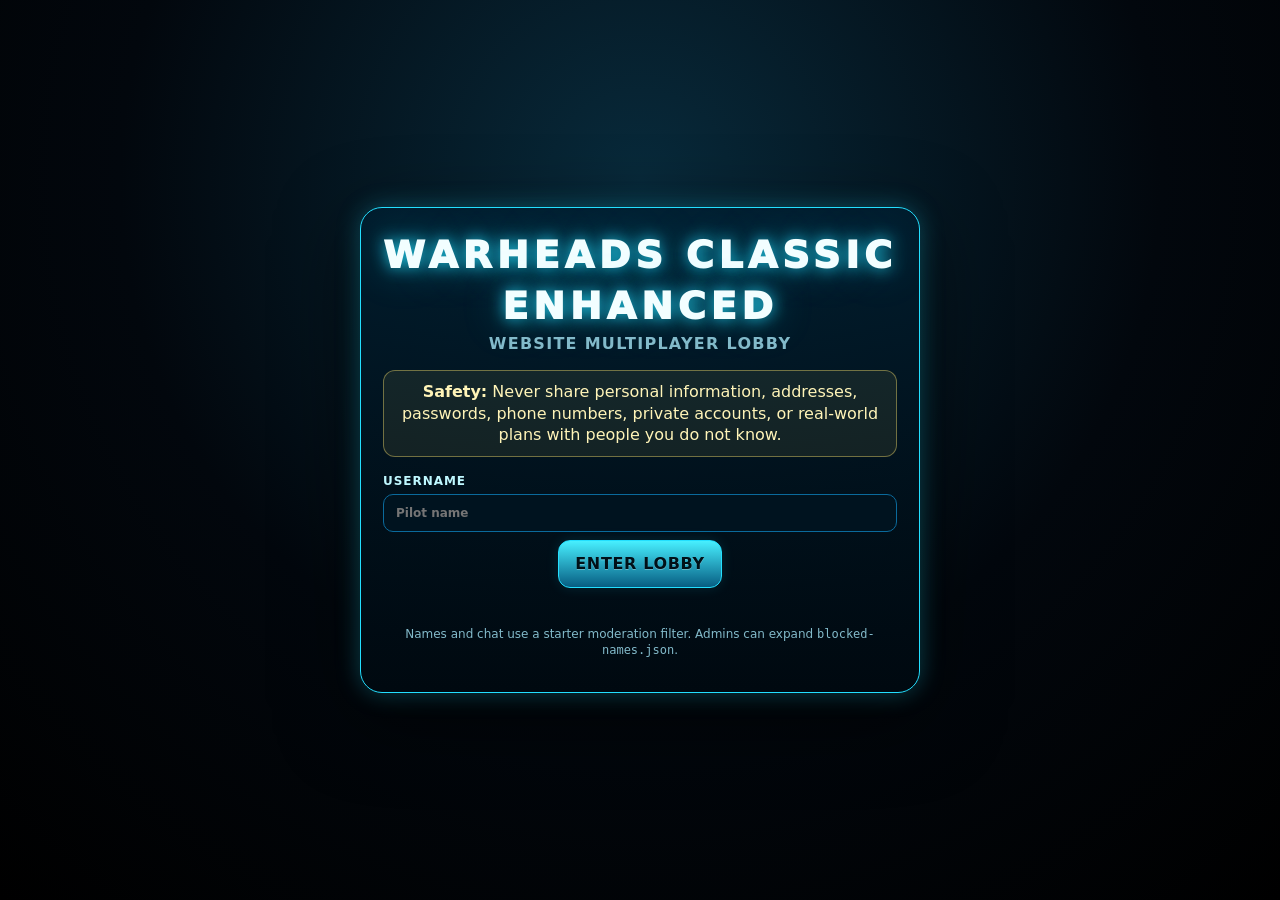
==== warheads/multiplayer/index.html @ 63b316dc "WarHeads Classic Enhanced v0.7.33 Multiplayer" ====
<!doctype html>
<html lang="en">
<head>
  <meta charset="utf-8">
  <meta name="viewport" content="width=device-width,initial-scale=1,viewport-fit=cover">
  <title>WarHeads Classic Enhanced Multiplayer</title>
  <link rel="stylesheet" href="multiplayer.css">
</head>
<body>
  <main id="shell" class="shell">
    <section id="nameScreen" class="panel namePanel">
      <div class="logo">WARHEADS CLASSIC ENHANCED</div>
      <div class="sub">Website Multiplayer Lobby</div>
      <p class="safety"><b>Safety:</b> Never share personal information, addresses, passwords, phone numbers, private accounts, or real-world plans with people you do not know.</p>
      <label class="field">Username
        <input id="nameInput" maxlength="20" autocomplete="nickname" placeholder="Pilot name">
      </label>
      <button id="enterLobby" class="primary">ENTER LOBBY</button>
      <div id="nameError" class="error"></div>
      <p class="small">Names and chat use a starter moderation filter. Admins can expand <code>blocked-names.json</code>.</p>
    </section>

    <section id="lobbyScreen" class="panel hidden">
      <div class="topbar">
        <div><div class="logo sm">WARHEADS LOBBY</div><div id="connStatus" class="sub">Connecting...</div></div>
        <div class="actions"><button id="resetSession">RESET SESSION</button><button id="refreshLobby">REFRESH</button></div>
      </div>
      <div class="grid two">
        <section class="card">
          <h2>Create Game</h2>
          <label class="field">Game Name <input id="roomName" maxlength="20" placeholder="Saturday Chaos"></label>
          <div class="grid two tight">
            <label class="field">Players <select id="roomPlayers"><option>1</option><option selected>2</option><option>3</option><option>4</option><option>5</option><option>6</option><option>7</option><option>8</option><option>9</option><option>10</option><option>11</option><option>12</option><option>13</option><option>14</option><option>15</option><option>16</option></select></label>
            <label class="field">Bots <select id="roomBots"><option selected>0</option><option>1</option><option>2</option><option>3</option><option>4</option><option>5</option><option>6</option><option>7</option><option>8</option></select></label>
            <label class="field">Turns <select id="roomTurn"><option>60</option><option>90</option><option selected>120</option></select></label>
            <label class="field">Missed Shots <select id="roomPhysics"><option value="bounce" selected>Wall Bounce</option><option value="teleport">Teleport Wrap</option></select></label>
          </div>
          <button id="createRoom" class="primary">CREATE HOSTED GAME</button>
        </section>
        <section class="card">
          <h2>Open Games</h2>
          <div id="rooms" class="list empty">No rooms yet.</div>
        </section>
      </div>
      <section class="card chatCard">
        <h2>Lobby Chat</h2>
        <div id="lobbyChat" class="chat"></div>
        <div class="chatInput"><input id="lobbyChatInput" maxlength="220" placeholder="Be cool. Do not share private information."><button id="sendLobbyChat">SEND</button></div>
      </section>
    </section>

    <section id="roomScreen" class="panel hidden">
      <div class="topbar">
        <div><div id="roomTitle" class="logo sm">ROOM</div><div id="roomInfo" class="sub"></div></div>
        <div class="actions"><button id="leaveRoom">LEAVE</button><button id="closeRoom">CLOSE ROOM</button><button id="startRoom" class="primary">START</button></div>
      </div>
      <p class="safety"><b>Safety:</b> Chat with caution. Never give anyone private information or contact details.</p>
      <div class="grid two">
        <section class="card"><h2>Players</h2><div id="players" class="list"></div><button id="readyBtn">READY</button></section>
        <section class="card"><h2>Host Options</h2><div id="hostOptions" class="grid two tight"></div></section>
      </div>
      <section class="card chatCard"><h2>Room Chat</h2><div id="roomChat" class="chat"></div><div class="chatInput"><input id="roomChatInput" maxlength="220" placeholder="Room message"><button id="sendRoomChat">SEND</button></div></section>
    </section>

    <section id="gameScreen" class="game hidden">
      <div id="mpOverlay" class="mpOverlay">
        <div id="turnBadge" class="turnBadge">Waiting...</div>
        <div class="gameActions"><button id="mpLeave">LEAVE GAME</button></div>
      </div>
      <iframe id="gameFrame" title="WarHeads Classic Enhanced Multiplayer"></iframe>
    </section>
  </main>
  <script src="multiplayer-client.js"></script>
</body>
</html>
---- warheads/multiplayer/multiplayer.css ----
:root{--bg:#01070c;--panel:rgba(3,22,34,.94);--panel2:rgba(0,42,62,.75);--line:#23dfff;--line2:#0a6a9c;--text:#eafcff;--muted:#82baca;--bad:#ff805d;--ok:#8fffff;--gold:#ffe56e;--shadow:0 0 24px rgba(35,223,255,.28),0 22px 80px rgba(0,0,0,.65)}
*{box-sizing:border-box} body{margin:0;min-height:100dvh;font:16px/1.35 system-ui,Segoe UI,Arial,sans-serif;background:radial-gradient(circle at 50% 20%,#082a3b,#02070d 54%,#000);color:var(--text);overflow:hidden} button,input,select{font:inherit} button{border:1px solid var(--line);background:linear-gradient(180deg,rgba(25,194,255,.18),rgba(0,49,74,.68));color:var(--text);padding:12px 16px;border-radius:12px;font-weight:900;letter-spacing:.04em;cursor:pointer;box-shadow:0 0 13px rgba(35,223,255,.12)} button:hover{transform:translateY(-1px);box-shadow:0 0 24px rgba(35,223,255,.42)} button.primary{background:linear-gradient(180deg,#47efff,#075d82);color:#001018;text-shadow:0 1px rgba(255,255,255,.3)} button:disabled{opacity:.4;cursor:not-allowed;filter:grayscale(.5)} input,select{width:100%;border:1px solid var(--line2);border-radius:10px;background:#00131f;color:var(--text);padding:10px 12px;outline:none} select option{background:#00131f;color:var(--text)} h2{margin:0 0 12px;color:var(--ok);letter-spacing:.08em;text-transform:uppercase;font-size:17px}.hidden{display:none!important}.shell{min-height:100dvh;display:grid;place-items:center;padding:18px}.panel{width:min(1180px,calc(100vw - 26px));max-height:calc(100dvh - 26px);overflow:auto;background:linear-gradient(180deg,rgba(0,30,48,.78),rgba(0,9,16,.95));border:1px solid var(--line);border-radius:22px;box-shadow:var(--shadow);padding:22px}.namePanel{max-width:560px;text-align:center}.logo{font-size:38px;font-weight:1000;letter-spacing:.13em;color:#f2feff;text-shadow:0 0 16px rgba(35,223,255,.88),0 0 42px rgba(35,223,255,.34)}.logo.sm{font-size:24px;text-align:left}.sub{color:var(--muted);font-weight:800;text-transform:uppercase;letter-spacing:.08em}.small{font-size:12px;color:var(--muted)}.safety{border:1px solid rgba(255,229,110,.4);background:rgba(255,229,110,.08);border-radius:12px;padding:10px;color:#fff4b8}.field{display:block;text-align:left;font-weight:900;color:#bff8ff;text-transform:uppercase;font-size:12px;letter-spacing:.08em;margin:8px 0}.field input,.field select{margin-top:5px}.error{min-height:1.6em;color:var(--bad);font-weight:900}.topbar{display:flex;align-items:center;justify-content:space-between;gap:16px;margin-bottom:16px}.actions{display:flex;gap:8px;flex-wrap:wrap}.grid{display:grid;gap:14px}.grid.two{grid-template-columns:1fr 1fr}.grid.tight{gap:10px}.card{background:rgba(0,12,20,.72);border:1px solid rgba(35,223,255,.38);border-radius:18px;padding:16px;box-shadow:inset 0 0 22px rgba(35,223,255,.05)}.list{display:grid;gap:8px;max-height:260px;overflow:auto}.list.empty{color:var(--muted)}.row{display:flex;align-items:center;justify-content:space-between;gap:10px;border:1px solid rgba(35,223,255,.22);border-radius:12px;background:rgba(0,28,44,.45);padding:9px 10px}.tag{font-size:12px;color:var(--gold);font-weight:900}.chatCard{margin-top:14px}.chat{height:180px;overflow:auto;background:#000b12;border:1px solid rgba(35,223,255,.25);border-radius:12px;padding:10px;color:#d9fbff}.msg{margin:3px 0}.msg b{color:var(--ok)}.msg.system{color:var(--gold);font-weight:900}.chatInput{display:grid;grid-template-columns:1fr auto;gap:8px;margin-top:8px}.game{position:fixed;inset:0;background:#000}.game iframe{position:absolute;inset:0;width:100%;height:100%;border:0}.mpOverlay{position:fixed;left:14px;right:14px;top:12px;z-index:50;display:flex;justify-content:space-between;align-items:center;gap:12px;pointer-events:none}.mpOverlay button{pointer-events:auto}.turnBadge{pointer-events:none;border:1px solid var(--line);border-radius:12px;background:rgba(0,10,18,.78);padding:9px 13px;box-shadow:0 0 18px rgba(35,223,255,.22);font-weight:1000}.gameActions{display:flex;gap:8px}@media(max-width:820px){body{overflow:auto}.shell{place-items:start;padding:8px}.panel{width:100%;max-height:none;border-radius:14px;padding:12px}.grid.two{grid-template-columns:1fr}.logo{font-size:25px}.topbar{align-items:stretch;flex-direction:column}.mpOverlay{flex-direction:column;align-items:stretch}.gameActions{display:grid;grid-template-columns:1fr 1fr}.chatInput{grid-template-columns:1fr}.game{position:fixed}}


/* v0.7.33 multiplayer overlay layout hotfix: keep LEAVE GAME away from in-game Menu/Editor buttons */
.game .mpOverlay{position:fixed!important;left:14px!important;right:14px!important;top:12px!important;bottom:auto!important;z-index:2147483000!important;display:flex!important;justify-content:flex-start!important;align-items:flex-start!important;pointer-events:none!important;}
.game .turnBadge{pointer-events:none!important;max-width:min(760px,calc(100vw - 40px));}
.game .gameActions{position:fixed!important;right:18px!important;bottom:18px!important;top:auto!important;z-index:2147483001!important;display:flex!important;gap:8px!important;pointer-events:auto!important;}
.game #mpLeave{min-width:140px;box-shadow:0 0 22px rgba(255,128,93,.28),0 10px 38px rgba(0,0,0,.55)!important;}
@media(max-width:820px){.game .gameActions{right:10px!important;bottom:10px!important;left:10px!important;display:grid!important;grid-template-columns:1fr!important}.game #mpLeave{width:100%!important}.game .turnBadge{font-size:12px!important;}}
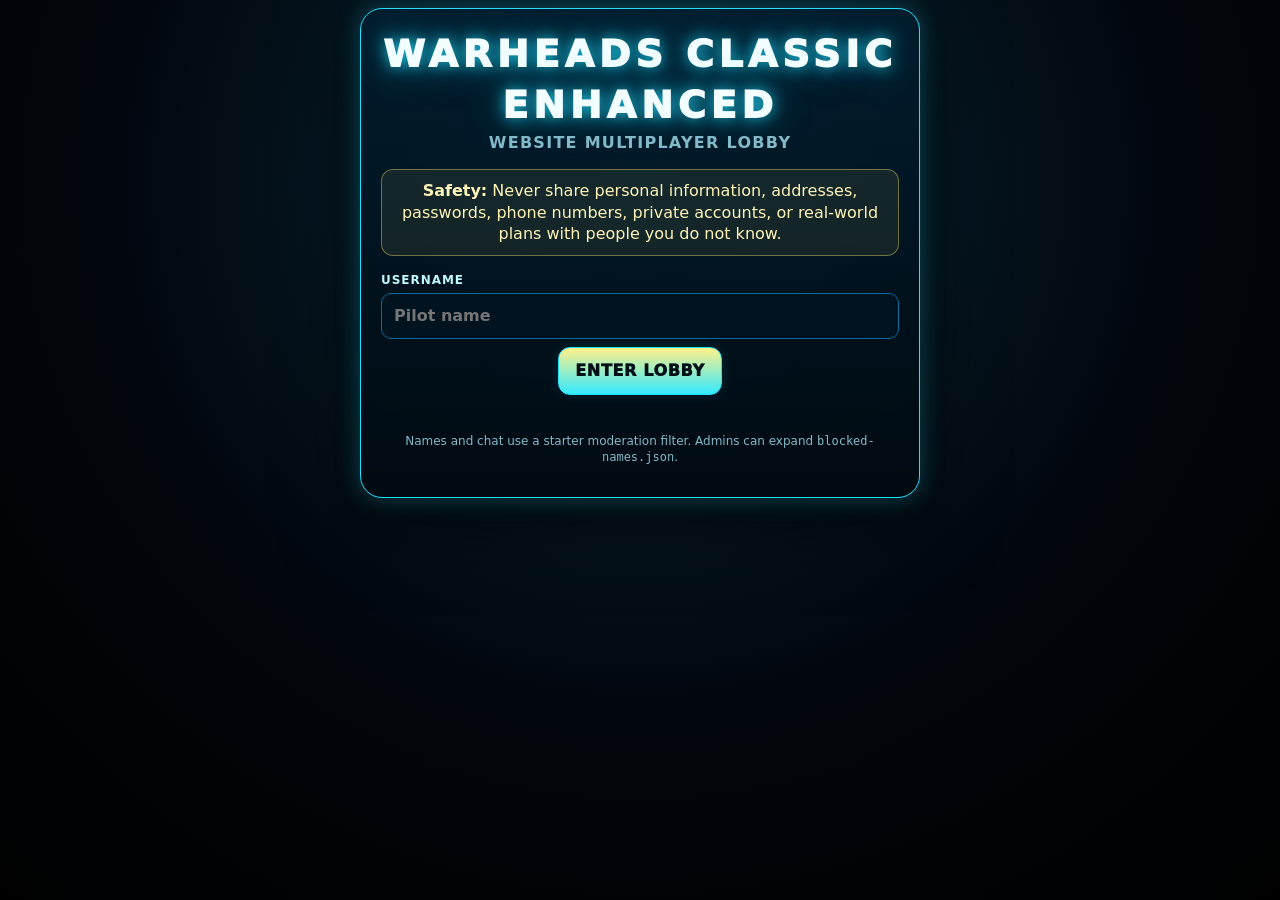
==== commit 03efdc7a: "WarHeads Classic Enhanced v0.7.67 HUGE update Check Changelog.md" ====
--- a/warheads/multiplayer/index.html
+++ b/warheads/multiplayer/index.html
@@ -2,9 +2,9 @@
 <html lang="en">
 <head>
   <meta charset="utf-8">
-  <meta name="viewport" content="width=device-width,initial-scale=1,viewport-fit=cover">
+  <meta name="viewport" content="width=device-width,initial-scale=1,maximum-scale=5,viewport-fit=cover,user-scalable=yes">
   <title>WarHeads Classic Enhanced Multiplayer</title>
-  <link rel="stylesheet" href="multiplayer.css">
+  <link rel="stylesheet" href="multiplayer.css?v=0.7.67">
 </head>
 <body>
   <main id="shell" class="shell">
@@ -35,7 +35,12 @@
             <label class="field">Turns <select id="roomTurn"><option>60</option><option>90</option><option selected>120</option></select></label>
             <label class="field">Missed Shots <select id="roomPhysics"><option value="bounce" selected>Wall Bounce</option><option value="teleport">Teleport Wrap</option></select></label>
           </div>
-          <button id="createRoom" class="primary">CREATE HOSTED GAME</button>
+          <div class="playerServerPrefs" id="playerServerPrefs">
+            <div class="prefLead"><b>Your Multiplayer Setup</b><span>These are your personal defaults when creating or joining a server.</span></div>
+            <label class="field">Your Weapon Pack <select id="mpPlayerPackSelect"></select></label>
+            <label class="field">Room Chat Slideout <select id="mpRoomChatSlideout"><option value="on" selected>On - slideout beside Host Options</option><option value="off">Off - normal bottom chat</option></select></label>
+          </div>
+          <div class="createActions"><button id="editServerDefaults" type="button">SERVER DEFAULTS</button><button id="createRoom" class="primary">CREATE HOSTED GAME</button></div>
         </section>
         <section class="card">
           <h2>Open Games</h2>
@@ -70,6 +75,6 @@
       <iframe id="gameFrame" title="WarHeads Classic Enhanced Multiplayer"></iframe>
     </section>
   </main>
-  <script src="multiplayer-client.js"></script>
+  <script src="multiplayer-client.js?v=0.7.67"></script>
 </body>
 </html>
--- a/warheads/multiplayer/multiplayer.css
+++ b/warheads/multiplayer/multiplayer.css
@@ -2,9 +2,403 @@
 *{box-sizing:border-box} body{margin:0;min-height:100dvh;font:16px/1.35 system-ui,Segoe UI,Arial,sans-serif;background:radial-gradient(circle at 50% 20%,#082a3b,#02070d 54%,#000);color:var(--text);overflow:hidden} button,input,select{font:inherit} button{border:1px solid var(--line);background:linear-gradient(180deg,rgba(25,194,255,.18),rgba(0,49,74,.68));color:var(--text);padding:12px 16px;border-radius:12px;font-weight:900;letter-spacing:.04em;cursor:pointer;box-shadow:0 0 13px rgba(35,223,255,.12)} button:hover{transform:translateY(-1px);box-shadow:0 0 24px rgba(35,223,255,.42)} button.primary{background:linear-gradient(180deg,#47efff,#075d82);color:#001018;text-shadow:0 1px rgba(255,255,255,.3)} button:disabled{opacity:.4;cursor:not-allowed;filter:grayscale(.5)} input,select{width:100%;border:1px solid var(--line2);border-radius:10px;background:#00131f;color:var(--text);padding:10px 12px;outline:none} select option{background:#00131f;color:var(--text)} h2{margin:0 0 12px;color:var(--ok);letter-spacing:.08em;text-transform:uppercase;font-size:17px}.hidden{display:none!important}.shell{min-height:100dvh;display:grid;place-items:center;padding:18px}.panel{width:min(1180px,calc(100vw - 26px));max-height:calc(100dvh - 26px);overflow:auto;background:linear-gradient(180deg,rgba(0,30,48,.78),rgba(0,9,16,.95));border:1px solid var(--line);border-radius:22px;box-shadow:var(--shadow);padding:22px}.namePanel{max-width:560px;text-align:center}.logo{font-size:38px;font-weight:1000;letter-spacing:.13em;color:#f2feff;text-shadow:0 0 16px rgba(35,223,255,.88),0 0 42px rgba(35,223,255,.34)}.logo.sm{font-size:24px;text-align:left}.sub{color:var(--muted);font-weight:800;text-transform:uppercase;letter-spacing:.08em}.small{font-size:12px;color:var(--muted)}.safety{border:1px solid rgba(255,229,110,.4);background:rgba(255,229,110,.08);border-radius:12px;padding:10px;color:#fff4b8}.field{display:block;text-align:left;font-weight:900;color:#bff8ff;text-transform:uppercase;font-size:12px;letter-spacing:.08em;margin:8px 0}.field input,.field select{margin-top:5px}.error{min-height:1.6em;color:var(--bad);font-weight:900}.topbar{display:flex;align-items:center;justify-content:space-between;gap:16px;margin-bottom:16px}.actions{display:flex;gap:8px;flex-wrap:wrap}.grid{display:grid;gap:14px}.grid.two{grid-template-columns:1fr 1fr}.grid.tight{gap:10px}.card{background:rgba(0,12,20,.72);border:1px solid rgba(35,223,255,.38);border-radius:18px;padding:16px;box-shadow:inset 0 0 22px rgba(35,223,255,.05)}.list{display:grid;gap:8px;max-height:260px;overflow:auto}.list.empty{color:var(--muted)}.row{display:flex;align-items:center;justify-content:space-between;gap:10px;border:1px solid rgba(35,223,255,.22);border-radius:12px;background:rgba(0,28,44,.45);padding:9px 10px}.tag{font-size:12px;color:var(--gold);font-weight:900}.chatCard{margin-top:14px}.chat{height:180px;overflow:auto;background:#000b12;border:1px solid rgba(35,223,255,.25);border-radius:12px;padding:10px;color:#d9fbff}.msg{margin:3px 0}.msg b{color:var(--ok)}.msg.system{color:var(--gold);font-weight:900}.chatInput{display:grid;grid-template-columns:1fr auto;gap:8px;margin-top:8px}.game{position:fixed;inset:0;background:#000}.game iframe{position:absolute;inset:0;width:100%;height:100%;border:0}.mpOverlay{position:fixed;left:14px;right:14px;top:12px;z-index:50;display:flex;justify-content:space-between;align-items:center;gap:12px;pointer-events:none}.mpOverlay button{pointer-events:auto}.turnBadge{pointer-events:none;border:1px solid var(--line);border-radius:12px;background:rgba(0,10,18,.78);padding:9px 13px;box-shadow:0 0 18px rgba(35,223,255,.22);font-weight:1000}.gameActions{display:flex;gap:8px}@media(max-width:820px){body{overflow:auto}.shell{place-items:start;padding:8px}.panel{width:100%;max-height:none;border-radius:14px;padding:12px}.grid.two{grid-template-columns:1fr}.logo{font-size:25px}.topbar{align-items:stretch;flex-direction:column}.mpOverlay{flex-direction:column;align-items:stretch}.gameActions{display:grid;grid-template-columns:1fr 1fr}.chatInput{grid-template-columns:1fr}.game{position:fixed}}
 
 
-/* v0.7.33 multiplayer overlay layout hotfix: keep LEAVE GAME away from in-game Menu/Editor buttons */
+/* v0.7.35 multiplayer overlay layout hotfix: keep LEAVE GAME away from in-game Menu/Editor buttons */
 .game .mpOverlay{position:fixed!important;left:14px!important;right:14px!important;top:12px!important;bottom:auto!important;z-index:2147483000!important;display:flex!important;justify-content:flex-start!important;align-items:flex-start!important;pointer-events:none!important;}
 .game .turnBadge{pointer-events:none!important;max-width:min(760px,calc(100vw - 40px));}
 .game .gameActions{position:fixed!important;right:18px!important;bottom:18px!important;top:auto!important;z-index:2147483001!important;display:flex!important;gap:8px!important;pointer-events:auto!important;}
 .game #mpLeave{min-width:140px;box-shadow:0 0 22px rgba(255,128,93,.28),0 10px 38px rgba(0,0,0,.55)!important;}
 @media(max-width:820px){.game .gameActions{right:10px!important;bottom:10px!important;left:10px!important;display:grid!important;grid-template-columns:1fr!important}.game #mpLeave{width:100%!important}.game .turnBadge{font-size:12px!important;}}
+
+/* v0.7.37 multiplayer stability + host controls */
+.roomRow{align-items:flex-start}.roomButtons{display:flex;gap:8px;flex-wrap:wrap;justify-content:flex-end}.roomDetails{display:none;margin-top:8px;padding:8px;border:1px solid rgba(35,223,255,.22);border-radius:10px;background:rgba(0,20,34,.55);color:var(--muted);font-size:12px;line-height:1.45}.detailsOpen .roomDetails{display:block}.field.check{display:flex;align-items:center;gap:8px;text-transform:none;font-size:13px}.field.check input{width:auto;margin:0}.hostTerrainControls{display:none;gap:8px;flex-wrap:wrap}.hostTerrainControls button{font-size:12px;padding:9px 10px}.gameActions{align-items:center;flex-wrap:wrap}.row button[data-kick],.row button[data-ban]{font-size:11px;padding:7px 9px}.row button[data-ban]{border-color:#ff805d;color:#ffb39d}@media(max-width:820px){.roomButtons{width:100%;display:grid;grid-template-columns:1fr 1fr 1fr}.game .gameActions{grid-template-columns:1fr!important}.hostTerrainControls{display:grid!important;grid-template-columns:1fr 1fr}.hostTerrainControls #mpRoomInfo{grid-column:1/-1}}
+
+
+/* v0.7.35 HOST TOOLS drawer: keep host terrain/admin controls out of the game HUD lanes. */
+.game #mpHostDrawer{position:fixed!important;left:14px!important;top:50%!important;transform:translateY(-50%)!important;z-index:2147483002!important;display:flex!important;align-items:stretch!important;gap:0!important;pointer-events:auto!important;filter:drop-shadow(0 16px 34px rgba(0,0,0,.55));}
+.game #mpHostDrawer.hidden{display:none!important;}
+.mpHostDrawerToggle{writing-mode:vertical-rl;text-orientation:mixed;border-radius:14px 0 0 14px!important;min-height:126px;padding:10px 8px!important;letter-spacing:.09em;background:linear-gradient(180deg,rgba(255,229,110,.16),rgba(0,38,58,.86))!important;border-color:rgba(255,229,110,.85)!important;color:#fff4b8!important;}
+.mpHostDrawerPanel{display:none;min-width:190px;max-width:min(260px,calc(100vw - 92px));padding:10px;border:1px solid rgba(255,229,110,.65);border-left:0;border-radius:0 16px 16px 0;background:rgba(0,12,20,.92);box-shadow:inset 0 0 24px rgba(255,229,110,.06);}
+.mpHostDrawer.open .mpHostDrawerPanel{display:grid;gap:8px;}
+.mpHostDrawerPanel button{font-size:12px;padding:9px 10px;width:100%;}
+#hostOptions .wide{grid-column:1/-1;}
+#cfgStatus{align-self:center;}
+@media(max-width:820px){.game #mpHostDrawer{left:8px!important;top:52%!important}.mpHostDrawerToggle{min-height:108px;font-size:12px}.mpHostDrawerPanel{max-width:calc(100vw - 76px)}}
+
+
+/* v0.7.40 lobby details persistence: details stays open through PHP polling refreshes. */
+.roomRow>div:first-child{flex:1 1 auto;min-width:220px;}
+.roomRow.detailsOpen{align-items:flex-start;}
+.roomRow.detailsOpen .roomDetails{display:block!important;}
+.roomButtons button[aria-expanded="true"]{border-color:var(--gold);color:#fff4b8;}
+
+/* v0.7.44 server config expansion */
+.serverConfigGrid{display:grid;grid-template-columns:repeat(2,minmax(150px,1fr));gap:10px 12px;align-items:end;}
+.serverConfigGrid .field{margin:0;}
+.serverConfigGrid input,.serverConfigGrid select{width:100%;min-height:40px;box-sizing:border-box;}
+.serverConfigGrid .check{align-self:center;min-height:40px;display:flex;align-items:center;gap:8px;}
+.roomButtons{display:flex;flex-wrap:wrap;gap:8px;justify-content:flex-end;}
+.roomButtons [data-edit-server]{border-color:#9be7ff;background:rgba(48,155,220,.22);}
+@media (max-width:680px){
+  .serverConfigGrid{grid-template-columns:1fr;}
+  .roomButtons{justify-content:flex-start;}
+  .roomButtons button,.serverConfigGrid input,.serverConfigGrid select,#applyCfg{min-height:46px;font-size:15px;}
+}
+
+
+/* v0.7.44 lobby readability / smaller-window fit */
+.shell{place-items:start center!important;padding:8px!important;overflow:hidden!important;}
+.panel{width:min(1320px,calc(100vw - 16px))!important;max-height:calc(100dvh - 16px)!important;padding:20px!important;scrollbar-width:thin;}
+button.primary,button[data-edit-server],#applyCfg{color:#001018!important;text-shadow:none!important;background:linear-gradient(180deg,#fff189,#35eaff)!important;font-weight:1000!important;}
+button{min-height:48px;font-weight:950} input,select{min-height:46px;font-size:16px;color:#eafcff!important;}
+.serverConfigGrid{grid-template-columns:repeat(3,minmax(160px,1fr));}
+@media(max-width:820px){.panel{width:100%!important;max-height:calc(100dvh - 10px)!important;padding:12px!important}.serverConfigGrid{grid-template-columns:1fr!important}.roomButtons{display:grid!important;grid-template-columns:1fr 1fr!important;width:100%;}.roomButtons button{min-height:48px}}
+
+
+/* v0.7.44 lobby server editor cleanup: no stretched apply button, advanced server settings hidden behind a real button. */
+#roomScreen.panel{width:min(1380px,calc(100vw - 16px))!important;}
+#roomScreen .grid.two{grid-template-columns:minmax(360px,1fr) minmax(430px,1.08fr)!important;gap:12px!important;align-items:stretch!important;}
+#hostOptions{display:block!important;width:100%!important;}
+.serverConfigPanel{display:grid!important;grid-template-columns:1fr!important;gap:12px!important;width:100%!important;}
+.serverConfigHeader{display:flex;justify-content:space-between;gap:10px;align-items:flex-start;border:1px solid rgba(35,223,255,.24);border-radius:12px;padding:10px 12px;background:rgba(0,25,42,.45);}
+.serverConfigHeader b{display:block;color:#eafdff;font-size:15px;letter-spacing:.09em;text-transform:uppercase;}
+.serverConfigHeader span{display:block;margin-top:3px;color:var(--muted);font-size:12px;line-height:1.35;letter-spacing:.03em;}
+.serverConfigGrid.serverConfigBasic{grid-template-columns:repeat(2,minmax(150px,1fr))!important;gap:10px 12px!important;}
+.serverConfigGrid.serverConfigAdvanced{grid-template-columns:repeat(2,minmax(150px,1fr))!important;gap:10px 12px!important;}
+.serverAdvanced{display:none!important;border:1px dashed rgba(35,223,255,.32);border-radius:14px;padding:12px;background:rgba(0,18,32,.62);}
+.serverAdvanced.open{display:grid!important;gap:12px!important;}
+.serverAdvancedNote{color:#b8f6ff;font-size:12px;line-height:1.45;border:1px solid rgba(255,221,86,.28);border-radius:10px;padding:8px 10px;background:rgba(255,221,86,.06);}
+.wideAction{width:100%!important;min-height:46px!important;color:#dffcff!important;background:linear-gradient(180deg,rgba(0,38,58,.88),rgba(0,13,24,.9))!important;border-color:rgba(35,223,255,.72)!important;text-shadow:0 0 10px rgba(35,223,255,.55)!important;}
+.applyServerBtn{width:min(360px,100%)!important;justify-self:center!important;min-height:50px!important;padding:0 22px!important;align-self:auto!important;}
+#cfgStatus{text-align:center;min-height:18px;}
+.roomDetails b{color:#eafdff;}
+.roomDetails{font-size:12px;line-height:1.5;}
+@media(max-width:920px){
+  #roomScreen .grid.two{grid-template-columns:1fr!important;}
+  #roomScreen.panel{width:calc(100vw - 8px)!important;padding:10px!important;}
+  .serverConfigGrid.serverConfigBasic,.serverConfigGrid.serverConfigAdvanced{grid-template-columns:1fr!important;}
+  .applyServerBtn{width:100%!important;}
+}
+
+
+/* v0.7.49 multiplayer HUD safe-zone: status and blue utility buttons live beside the lower HUD, not over title/top controls. */
+.game .mpOverlay{
+  top:auto!important;
+  left:0!important;
+  right:0!important;
+  bottom:calc(max(116px,env(safe-area-inset-bottom)) + 58px)!important;
+  z-index:2147483000!important;
+  display:block!important;
+  pointer-events:none!important;
+}
+.game .turnBadge{
+  position:fixed!important;
+  left:50%!important;
+  bottom:calc(max(116px,env(safe-area-inset-bottom)) + 58px)!important;
+  transform:translateX(-50%)!important;
+  max-width:min(560px,calc(100vw - 280px))!important;
+  min-height:44px!important;
+  display:flex!important;
+  align-items:center!important;
+  justify-content:center!important;
+  text-align:center!important;
+  white-space:nowrap!important;
+  overflow:hidden!important;
+  text-overflow:ellipsis!important;
+  border-radius:12px!important;
+  pointer-events:none!important;
+}
+.game .gameActions{
+  position:fixed!important;
+  right:max(12px,env(safe-area-inset-right))!important;
+  bottom:calc(max(116px,env(safe-area-inset-bottom)) + 58px)!important;
+  left:auto!important;
+  top:auto!important;
+  z-index:2147483002!important;
+  display:flex!important;
+  pointer-events:auto!important;
+}
+.game #mpLeave{
+  min-width:132px!important;
+  min-height:44px!important;
+  border-radius:12px!important;
+}
+@media(max-width:820px){
+  .game .mpOverlay{bottom:calc(max(128px,env(safe-area-inset-bottom)) + 58px)!important;}
+  .game .turnBadge{left:50%!important;right:auto!important;bottom:calc(max(128px,env(safe-area-inset-bottom)) + 58px)!important;max-width:calc(100vw - 220px)!important;font-size:11px!important;padding:8px 10px!important;}
+  .game .gameActions{right:8px!important;left:auto!important;bottom:calc(max(128px,env(safe-area-inset-bottom)) + 58px)!important;display:flex!important;}
+  .game #mpLeave{min-width:96px!important;width:auto!important;font-size:12px!important;padding:8px 10px!important;}
+}
+@media(max-width:560px){
+  .game .turnBadge{display:none!important;}
+}
+
+
+/* v0.7.49 wide room layout + real Advanced Edit window */
+#roomScreen.panel{
+  width:min(1540px,calc(100vw - 10px))!important;
+  max-height:calc(100dvh - 10px)!important;
+  padding:14px!important;
+  overflow:auto!important;
+}
+#roomScreen .topbar{
+  margin-bottom:8px!important;
+  padding:8px 10px!important;
+  border:1px solid rgba(35,223,255,.24)!important;
+  border-radius:16px!important;
+  background:rgba(0,16,27,.62)!important;
+}
+#roomScreen .logo.sm{font-size:20px!important;line-height:1.05!important;}
+#roomScreen .sub{font-size:12px!important;line-height:1.15!important;}
+#roomScreen .safety{margin:0 0 8px!important;padding:7px 10px!important;font-size:12px!important;}
+#roomScreen>.grid.two{
+  grid-template-columns:minmax(300px,.9fr) minmax(520px,1.45fr)!important;
+  gap:10px!important;
+  align-items:stretch!important;
+}
+#roomScreen .card{padding:12px!important;border-radius:16px!important;}
+#roomScreen .card h2{font-size:14px!important;margin-bottom:8px!important;}
+#players.list{max-height:42vh!important;min-height:230px!important;}
+#roomScreen .chatCard{margin-top:10px!important;}
+#roomScreen .chat{height:108px!important;}
+#hostOptions{display:block!important;width:100%!important;}
+.serverConfigPanel{display:grid!important;grid-template-columns:1fr!important;gap:8px!important;width:100%!important;}
+.serverConfigHeader{padding:8px 10px!important;border-radius:12px!important;}
+.serverConfigHeader b{font-size:13px!important;}
+.serverConfigHeader span{font-size:11px!important;}
+.serverConfigGrid.serverConfigBasic{
+  grid-template-columns:repeat(3,minmax(130px,1fr))!important;
+  gap:8px 10px!important;
+}
+.serverConfigGrid.serverConfigBasic .field{font-size:10px!important;letter-spacing:.07em!important;}
+.serverConfigGrid.serverConfigBasic input,.serverConfigGrid.serverConfigBasic select{min-height:38px!important;font-size:13px!important;padding:7px 9px!important;}
+.serverConfigGrid.serverConfigBasic .check{min-height:38px!important;font-size:12px!important;}
+.serverActionRow{display:flex!important;gap:10px!important;align-items:center!important;justify-content:center!important;flex-wrap:wrap!important;}
+.serverActionRow .wideAction{width:auto!important;min-width:210px!important;}
+.serverActionRow .applyServerBtn{width:auto!important;min-width:250px!important;}
+#cfgStatus{font-size:11px!important;text-align:center!important;min-height:14px!important;}
+.serverAdvanced{display:none!important;}
+.serverAdvancedModal{display:none!important;position:fixed!important;inset:0!important;z-index:2147483500!important;align-items:center!important;justify-content:center!important;padding:18px!important;}
+.serverAdvancedModal.open{display:flex!important;}
+.serverAdvancedBackdrop{position:absolute!important;inset:0!important;background:rgba(0,0,0,.72)!important;backdrop-filter:blur(4px)!important;}
+.serverAdvancedWindow{position:relative!important;width:min(980px,calc(100vw - 26px))!important;max-height:calc(100dvh - 26px)!important;overflow:auto!important;border:1px solid var(--line)!important;border-radius:22px!important;background:linear-gradient(180deg,rgba(0,37,58,.96),rgba(0,9,18,.98))!important;box-shadow:0 0 34px rgba(35,223,255,.46),0 30px 120px rgba(0,0,0,.88)!important;padding:16px!important;}
+.serverAdvancedTopbar{display:flex!important;justify-content:space-between!important;gap:14px!important;align-items:flex-start!important;border-bottom:1px solid rgba(35,223,255,.25)!important;padding-bottom:10px!important;margin-bottom:12px!important;}
+.serverAdvancedTopbar h2{margin:0 0 4px!important;font-size:19px!important;}
+#closeAdvancedCfg{min-width:52px!important;min-height:46px!important;color:#001018!important;background:linear-gradient(180deg,#fff189,#35eaff)!important;text-shadow:none!important;}
+.serverConfigGrid.serverConfigAdvanced{
+  grid-template-columns:repeat(3,minmax(180px,1fr))!important;
+  gap:12px!important;
+}
+.serverConfigGrid.serverConfigAdvanced input,.serverConfigGrid.serverConfigAdvanced select{min-height:44px!important;font-size:15px!important;}
+.serverAdvancedActions{display:flex!important;gap:10px!important;justify-content:center!important;flex-wrap:wrap!important;margin-top:14px!important;}
+.serverAdvancedActions .applyServerBtn{width:auto!important;min-width:260px!important;}
+@media(max-width:980px){
+  #roomScreen>.grid.two{grid-template-columns:minmax(260px,.85fr) minmax(430px,1.25fr)!important;}
+  .serverConfigGrid.serverConfigBasic{grid-template-columns:repeat(2,minmax(130px,1fr))!important;}
+}
+@media(max-width:760px){
+  #roomScreen.panel{width:calc(100vw - 4px)!important;max-height:none!important;padding:8px!important;}
+  #roomScreen .topbar{flex-direction:column!important;align-items:stretch!important;}
+  #roomScreen>.grid.two{grid-template-columns:1fr!important;}
+  #players.list{min-height:120px!important;max-height:240px!important;}
+  .serverConfigGrid.serverConfigBasic,.serverConfigGrid.serverConfigAdvanced{grid-template-columns:1fr!important;}
+  .serverActionRow{display:grid!important;grid-template-columns:1fr!important;}
+  .serverActionRow .wideAction,.serverActionRow .applyServerBtn,.serverAdvancedActions .applyServerBtn{width:100%!important;min-width:0!important;}
+  .serverAdvancedModal{padding:8px!important;}
+  .serverAdvancedWindow{width:calc(100vw - 12px)!important;max-height:calc(100dvh - 12px)!important;padding:12px!important;border-radius:16px!important;}
+}
+
+
+/* v0.7.49 multiplayer HUD safe-line: put parent buttons/status beside the lower game HUD, not the top lane. */
+.game .mpOverlay{
+  top:auto!important;
+  left:0!important;
+  right:0!important;
+  bottom:calc(max(10px,env(safe-area-inset-bottom)) + clamp(190px,23dvh,268px))!important;
+  height:44px!important;
+  z-index:2147483600!important;
+  display:block!important;
+  pointer-events:none!important;
+}
+.game .turnBadge{
+  position:fixed!important;
+  left:50%!important;
+  right:auto!important;
+  top:auto!important;
+  bottom:calc(max(10px,env(safe-area-inset-bottom)) + clamp(190px,23dvh,268px))!important;
+  transform:translateX(-50%)!important;
+  max-width:min(720px,calc(100vw - 320px))!important;
+  min-height:40px!important;
+  padding:8px 12px!important;
+  opacity:.82!important;
+  background:rgba(0,18,30,.74)!important;
+  backdrop-filter:blur(4px)!important;
+}
+.game .gameActions{
+  position:fixed!important;
+  right:max(12px,env(safe-area-inset-right))!important;
+  left:auto!important;
+  top:auto!important;
+  bottom:calc(max(10px,env(safe-area-inset-bottom)) + clamp(190px,23dvh,268px))!important;
+  z-index:2147483602!important;
+  display:flex!important;
+  align-items:center!important;
+  gap:8px!important;
+  pointer-events:auto!important;
+  opacity:.82!important;
+}
+.game #mpLeave{min-height:40px!important;min-width:126px!important;padding:0 14px!important;border-radius:12px!important;}
+@media(max-width:820px){
+  .game .mpOverlay,.game .turnBadge,.game .gameActions{bottom:calc(max(10px,env(safe-area-inset-bottom)) + clamp(176px,28dvh,250px))!important;}
+  .game .turnBadge{max-width:calc(100vw - 220px)!important;font-size:11px!important;}
+  .game #mpLeave{min-width:94px!important;font-size:12px!important;padding:0 10px!important;}
+}
+@media(max-width:560px){.game .turnBadge{display:none!important;}}
+
+
+/* v0.7.49 compact room layout + real detached Advanced Edit modal.
+   Keep room setup wide/short; never let advanced settings stretch the host panel downward. */
+body.serverAdvancedIsOpen{overflow:hidden!important;}
+#roomScreen.panel{
+  width:min(1680px,calc(100vw - 8px))!important;
+  max-height:calc(100dvh - 8px)!important;
+  padding:12px!important;
+}
+#roomScreen>.grid.two{
+  grid-template-columns:minmax(420px,.95fr) minmax(640px,1.35fr)!important;
+  gap:12px!important;
+  align-items:stretch!important;
+}
+#roomScreen .card{min-height:0!important;}
+#players.list{min-height:240px!important;max-height:min(46vh,460px)!important;}
+#hostOptions .serverConfigPanel{gap:10px!important;}
+#hostOptions .serverConfigHeader{display:none!important;}
+#hostOptions .serverConfigGrid.serverConfigBasic{
+  grid-template-columns:repeat(3,minmax(150px,1fr))!important;
+  gap:10px!important;
+}
+#hostOptions .field{font-size:11px!important;}
+#hostOptions .field input,#hostOptions .field select{min-height:42px!important;font-size:14px!important;}
+#hostOptions .field.check{justify-content:center;border:1px solid rgba(35,223,255,.22);border-radius:10px;background:rgba(0,19,31,.65);padding:8px 10px!important;}
+.serverActionRow{display:flex!important;gap:12px!important;align-items:center!important;justify-content:flex-start!important;flex-wrap:wrap!important;}
+.serverActionRow .wideAction,.serverActionRow .applyServerBtn{width:auto!important;min-width:220px!important;max-width:320px!important;}
+#cfgStatus{text-align:left!important;min-height:16px!important;}
+#roomScreen .chatCard{margin-top:10px!important;}
+#roomScreen .chat{height:96px!important;}
+#advancedServerModal,
+.serverAdvancedModal{
+  display:none!important;
+  position:fixed!important;
+  inset:0!important;
+  z-index:2147483640!important;
+  align-items:center!important;
+  justify-content:center!important;
+  padding:18px!important;
+}
+#advancedServerModal.open,
+.serverAdvancedModal.open{display:flex!important;}
+#advancedServerModal .serverAdvancedBackdrop,
+.serverAdvancedBackdrop{position:absolute!important;inset:0!important;background:rgba(0,0,0,.72)!important;backdrop-filter:blur(4px)!important;}
+#advancedServerModal .serverAdvancedWindow,
+.serverAdvancedWindow{
+  position:relative!important;
+  width:min(1080px,calc(100vw - 28px))!important;
+  max-height:calc(100dvh - 28px)!important;
+  overflow:auto!important;
+  border:1px solid var(--line)!important;
+  border-radius:22px!important;
+  background:linear-gradient(180deg,rgba(0,37,58,.98),rgba(0,9,18,.99))!important;
+  box-shadow:0 0 34px rgba(35,223,255,.48),0 30px 120px rgba(0,0,0,.9)!important;
+  padding:18px!important;
+}
+#advancedServerModal .serverAdvancedTopbar,
+.serverAdvancedTopbar{display:flex!important;justify-content:space-between!important;gap:16px!important;align-items:flex-start!important;border-bottom:1px solid rgba(35,223,255,.28)!important;padding-bottom:10px!important;margin-bottom:14px!important;}
+#advancedServerModal .serverAdvancedTopbar h2{margin:0 0 4px!important;font-size:20px!important;}
+#advancedServerModal .serverAdvancedTopbar p{margin:0!important;color:var(--muted)!important;font-size:13px!important;line-height:1.35!important;}
+#advancedServerModal .serverConfigGrid.serverConfigAdvanced,
+.serverConfigGrid.serverConfigAdvanced{grid-template-columns:repeat(3,minmax(190px,1fr))!important;gap:12px!important;}
+#advancedServerModal .serverConfigGrid.serverConfigAdvanced input,
+#advancedServerModal .serverConfigGrid.serverConfigAdvanced select{min-height:46px!important;font-size:15px!important;}
+#advancedServerModal .serverAdvancedActions,
+.serverAdvancedActions{display:flex!important;gap:12px!important;justify-content:center!important;flex-wrap:wrap!important;margin-top:16px!important;}
+#advancedServerModal .serverAdvancedActions .applyServerBtn{width:auto!important;min-width:270px!important;}
+#closeAdvancedCfg{min-width:54px!important;min-height:46px!important;color:#001018!important;background:linear-gradient(180deg,#fff189,#35eaff)!important;text-shadow:none!important;}
+@media(max-width:980px){
+  #roomScreen>.grid.two{grid-template-columns:1fr!important;}
+  #hostOptions .serverConfigGrid.serverConfigBasic{grid-template-columns:repeat(2,minmax(140px,1fr))!important;}
+}
+@media(max-width:760px){
+  #roomScreen.panel{width:calc(100vw - 4px)!important;max-height:none!important;padding:8px!important;}
+  #hostOptions .serverConfigGrid.serverConfigBasic,
+  #advancedServerModal .serverConfigGrid.serverConfigAdvanced{grid-template-columns:1fr!important;}
+  .serverActionRow{display:grid!important;grid-template-columns:1fr!important;}
+  .serverActionRow .wideAction,.serverActionRow .applyServerBtn{width:100%!important;max-width:none!important;}
+  #advancedServerModal,.serverAdvancedModal{padding:8px!important;}
+  #advancedServerModal .serverAdvancedWindow,.serverAdvancedWindow{width:calc(100vw - 12px)!important;max-height:calc(100dvh - 12px)!important;padding:12px!important;border-radius:16px!important;}
+}
+
+
+/* v0.7.57 server menu parity: room setup now uses a main-menu style editor instead of a tall inline column. */
+.createActions{display:grid!important;grid-template-columns:1fr 1.2fr!important;gap:10px!important;align-items:stretch!important;}
+#roomScreen.panel{width:min(1760px,calc(100vw - 8px))!important;}
+#roomScreen>.grid.two{grid-template-columns:minmax(460px,.9fr) minmax(760px,1.35fr)!important;align-items:stretch!important;}
+#hostOptions.grid{display:block!important;}
+#hostOptions .serverConfigPanel.serverConfigCompact{display:grid!important;grid-template-columns:1fr!important;gap:12px!important;min-height:0!important;}
+#hostOptions .serverConfigHeader{display:flex!important;}
+#hostOptions #serverSummaryBox{display:block!important;}
+.serverSummary{display:grid!important;gap:7px!important;border:1px solid rgba(35,223,255,.28)!important;border-radius:14px!important;background:rgba(0,18,28,.72)!important;padding:12px!important;line-height:1.45!important;}
+.serverSummary b{font-size:14px!important;color:#e9fbff!important;}
+.serverSummary span{font-size:12px!important;color:var(--muted)!important;}
+.compactActions{justify-content:center!important;}
+.compactActions .wideAction{min-width:260px!important;max-width:420px!important;}
+#cfgStatus{font-size:12px!important;min-height:16px!important;text-align:center!important;}
+.serverMenuModal{display:none!important;position:fixed!important;inset:0!important;z-index:2147483642!important;align-items:center!important;justify-content:center!important;padding:12px!important;}
+.serverMenuModal.open{display:flex!important;}
+.serverMenuBackdrop{position:absolute!important;inset:0!important;background:rgba(0,0,0,.72)!important;backdrop-filter:blur(5px)!important;}
+.serverMenuWindow{position:relative!important;width:min(1320px,calc(100vw - 18px))!important;max-height:calc(100dvh - 18px)!important;overflow:auto!important;border:1px solid var(--line)!important;border-radius:24px!important;background:linear-gradient(180deg,rgba(0,40,62,.98),rgba(0,8,16,.99))!important;box-shadow:0 0 38px rgba(35,223,255,.50),0 32px 120px rgba(0,0,0,.9)!important;padding:18px!important;}
+.serverMenuWindow .panelTitle{font-size:28px!important;text-align:center!important;margin:0 0 4px!important;}
+.serverMenuLead{grid-column:1/-1!important;text-align:center!important;color:var(--muted)!important;border:1px dashed rgba(35,223,255,.28)!important;background:rgba(0,20,35,.68)!important;border-radius:12px!important;padding:10px!important;margin:8px 54px 12px!important;line-height:1.4!important;}
+.serverMenuTabs{display:grid!important;grid-template-columns:repeat(4,1fr)!important;gap:10px!important;margin:10px 0 14px!important;}
+.serverMenuTabs button{min-height:54px!important;font-size:15px!important;border-radius:14px!important;}
+.serverMenuTabs button.active{background:linear-gradient(180deg,#ffe76a,#29dbff)!important;color:#001018!important;text-shadow:none!important;box-shadow:0 0 18px rgba(41,219,255,.45)!important;}
+.serverMenuPage{display:none!important;grid-template-columns:repeat(4,minmax(180px,1fr))!important;gap:12px!important;border:1px solid rgba(35,223,255,.22)!important;border-radius:16px!important;background:rgba(0,13,23,.62)!important;padding:14px!important;}
+.serverMenuPage.open{display:grid!important;}
+.serverMenuPage .field{font-size:12px!important;min-width:0!important;}
+.serverMenuPage .field input,.serverMenuPage .field select{min-height:46px!important;font-size:15px!important;}
+.serverMenuPage .field.check{align-content:center!important;justify-content:center!important;text-align:center!important;border:1px solid rgba(35,223,255,.24)!important;border-radius:12px!important;background:rgba(0,25,38,.72)!important;padding:12px!important;}
+.serverMenuNote{grid-column:1/-1!important;color:var(--muted)!important;border:1px dashed rgba(255,210,26,.28)!important;border-radius:12px!important;background:rgba(255,210,26,.06)!important;padding:10px!important;line-height:1.4!important;}
+.serverMenuActions{display:flex!important;gap:12px!important;align-items:center!important;justify-content:center!important;flex-wrap:wrap!important;margin-top:14px!important;}
+.serverMenuActions button{min-width:260px!important;width:auto!important;}
+#serverMenuClose.panelX{position:absolute!important;right:16px!important;top:14px!important;color:#001018!important;background:linear-gradient(180deg,#fff189,#35eaff)!important;text-shadow:none!important;}
+#advancedServerModal{display:none!important;}
+@media(max-width:1100px){.serverMenuPage{grid-template-columns:repeat(2,minmax(160px,1fr))!important;}#roomScreen>.grid.two{grid-template-columns:1fr!important;}.serverMenuLead{margin-left:0!important;margin-right:54px!important;}}
+@media(max-width:720px){.createActions{grid-template-columns:1fr!important;}.serverMenuTabs{grid-template-columns:repeat(2,1fr)!important;}.serverMenuPage{grid-template-columns:1fr!important;}.serverMenuWindow{padding:12px!important;border-radius:16px!important;}.serverMenuActions button{width:100%!important;min-width:0!important;}.serverMenuLead{margin-right:48px!important;font-size:12px!important;}}
+
+.mpTerrainBatch{display:grid;grid-template-columns:auto 1fr 28px;align-items:center;gap:8px;color:#c9f6ff;font-size:12px;font-weight:800;text-transform:uppercase;letter-spacing:.05em;background:rgba(255,255,255,.055);border:1px solid rgba(102,217,255,.25);border-radius:12px;padding:7px 9px;}
+.mpTerrainBatch input{width:100%;accent-color:#66d9ff;}
+.mpTerrainBatch span{color:#ffe56e;text-align:right;}
+
+
+/* v0.7.57 stable-pack sync + room chat slideout.  Built from v0.7.53 turn-stable baseline. */
+.playerServerPrefs{grid-column:1/-1;display:grid;grid-template-columns:1fr 1fr;gap:10px;margin-top:10px;padding:12px;border:1px dashed rgba(255,231,106,.45);border-radius:14px;background:rgba(255,231,106,.06)}
+.playerServerPrefs .prefLead{grid-column:1/-1;display:flex;justify-content:space-between;gap:10px;align-items:baseline;color:#fff4b8;font-weight:900;letter-spacing:.04em;text-transform:uppercase}
+.playerServerPrefs .prefLead span{color:var(--muted);font-size:12px;text-transform:none;letter-spacing:0;font-weight:800}.packTag{color:#fff4b8;font-size:11px;font-weight:900}.chatDockToggleRow{display:flex;gap:10px;justify-content:flex-end;align-items:center;margin:6px 0 0}.chatDockToggleRow button{padding:9px 12px;font-size:12px}.roomChatSafety{font-size:12px;color:#fff4b8;border:1px dashed rgba(255,231,106,.38);background:rgba(255,231,106,.07);border-radius:10px;padding:8px;margin:0 0 8px}.roomChatDocked{position:fixed!important;right:14px!important;top:92px!important;bottom:16px!important;width:min(430px,calc(100vw - 28px))!important;z-index:80!important;margin:0!important;display:grid!important;grid-template-rows:auto auto 1fr auto;box-shadow:0 0 32px rgba(35,223,255,.42),0 20px 80px rgba(0,0,0,.88)!important;background:linear-gradient(180deg,rgba(0,36,56,.96),rgba(0,8,14,.98))!important}.roomChatDocked h2{display:flex;justify-content:space-between;align-items:center;gap:10px}.roomChatDocked .chat{height:auto!important;min-height:0!important}.roomChatDocked.closed{transform:translateX(calc(100% - 54px));opacity:.86}.roomChatDocked.closed h2{writing-mode:vertical-rl;position:absolute;left:9px;top:12px;margin:0;font-size:13px}.roomChatDocked.closed .roomChatSafety,.roomChatDocked.closed .chat,.roomChatDocked.closed .chatInput{display:none!important}.roomChatDockButton{position:absolute;left:-54px;top:12px;min-width:44px!important;width:44px!important;min-height:126px!important;padding:8px 4px!important;writing-mode:vertical-rl;text-orientation:mixed;border-radius:12px 0 0 12px!important;background:linear-gradient(180deg,#47efff,#075d82)!important;color:#001018!important;text-shadow:none!important}.roomChatDockDisabled .roomChatDocked,.roomChatDockDisabled .roomChatDockButton{position:static!important;transform:none!important;opacity:1!important;writing-mode:initial!important}.roomChatDockDisabled .roomChatSafety{display:block!important}
+@media(max-width:940px){.playerServerPrefs{grid-template-columns:1fr}.roomChatDocked{left:8px!important;right:8px!important;top:70px!important;bottom:8px!important;width:auto!important}.roomChatDocked.closed{transform:translateY(calc(100% - 58px))}.roomChatDockButton{left:auto!important;right:14px!important;top:-48px!important;min-height:40px!important;width:auto!important;writing-mode:initial!important;border-radius:12px 12px 0 0!important}}
+
+
+/* v0757 host pack/game chat/readability hotfix */
+.roomPersonalPackBox{margin-top:12px;padding:12px;border:1px solid rgba(102,217,255,.35);border-radius:18px;background:rgba(3,10,24,.78);display:grid;grid-template-columns:minmax(180px,1.3fr) minmax(180px,1fr) auto;gap:10px;align-items:end}
+.roomPersonalPackBox b{display:block;color:#bff6ff}.roomPersonalPackBox span{display:block;color:#9fb6d6;font-size:.82rem}.roomPersonalPackBox select{width:100%}.roomPersonalPackBox button{white-space:nowrap}
+.mpGameChatDock{position:absolute;right:14px;top:76px;z-index:35;width:min(390px,calc(100vw - 28px));pointer-events:auto}.mpGameChatDock.hidden{display:none}.mpGameChatDock>button{float:right;opacity:.82;border-radius:18px;background:rgba(23,54,111,.86)}.mpGameChatPanel{clear:both;margin-top:42px;border:1px solid rgba(102,217,255,.42);border-radius:20px;background:rgba(2,8,20,.88);box-shadow:0 18px 42px rgba(0,0,0,.45);padding:10px;backdrop-filter:blur(8px)}.mpGameChatDock.closed .mpGameChatPanel{display:none}.mpGameChatDock .chat{height:180px;max-height:24vh}.mpGameChatDock .roomChatSafety{font-size:.78rem;line-height:1.25;margin-bottom:8px;color:#ffdca8}.mpGameChatDock .chatInput{display:grid;grid-template-columns:1fr auto;gap:8px}
+@media(max-width:760px){.roomPersonalPackBox{grid-template-columns:1fr}.mpGameChatDock{left:10px;right:10px;top:88px;width:auto}.mpGameChatDock .chat{height:150px}}
+
+
+/* v0.7.67 mobile fit: style-only mobile centering / pinch zoom; no launch routing changes. */
+html,body{touch-action:pan-x pan-y pinch-zoom;}
+.game,.game iframe{touch-action:none;}
+@media (hover:none), (pointer:coarse), (max-width:820px){
+  body{overflow:auto!important;}
+  .shell{display:block!important;min-height:100dvh!important;padding:8px!important;}
+  .panel{width:min(760px,calc(100vw - 16px))!important;margin:0 auto!important;max-height:none!important;}
+  #gameScreen.game{position:fixed!important;inset:0!important;overflow:hidden!important;}
+  #gameScreen.game iframe{position:absolute!important;inset:0!important;width:100%!important;height:100%!important;}
+}
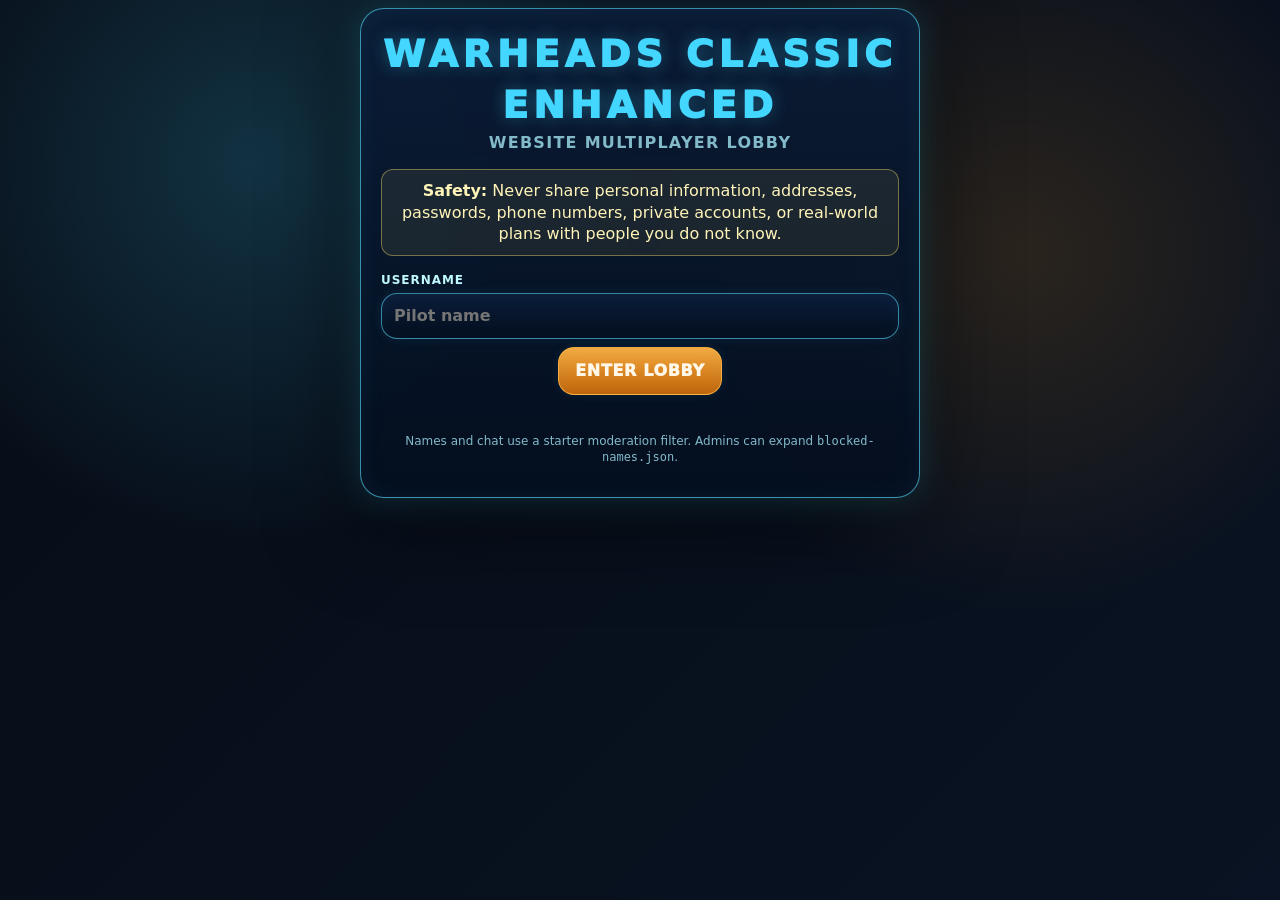
==== commit 3043cded: "WarHeads Classic Enhanced v0.7.86 - The BIG update - Check update logs - sprite editor, new UIX, new" ====
--- a/warheads/multiplayer/index.html
+++ b/warheads/multiplayer/index.html
@@ -4,7 +4,7 @@
   <meta charset="utf-8">
   <meta name="viewport" content="width=device-width,initial-scale=1,maximum-scale=5,viewport-fit=cover,user-scalable=yes">
   <title>WarHeads Classic Enhanced Multiplayer</title>
-  <link rel="stylesheet" href="multiplayer.css?v=0.7.67">
+  <link rel="stylesheet" href="multiplayer.css?v=0.7.86-gold">
 </head>
 <body>
   <main id="shell" class="shell">
@@ -75,6 +75,6 @@
       <iframe id="gameFrame" title="WarHeads Classic Enhanced Multiplayer"></iframe>
     </section>
   </main>
-  <script src="multiplayer-client.js?v=0.7.67"></script>
+  <script src="multiplayer-client.js?v=0.7.86-gold"></script>
 </body>
 </html>
--- a/warheads/multiplayer/multiplayer.css
+++ b/warheads/multiplayer/multiplayer.css
@@ -2,18 +2,18 @@
 *{box-sizing:border-box} body{margin:0;min-height:100dvh;font:16px/1.35 system-ui,Segoe UI,Arial,sans-serif;background:radial-gradient(circle at 50% 20%,#082a3b,#02070d 54%,#000);color:var(--text);overflow:hidden} button,input,select{font:inherit} button{border:1px solid var(--line);background:linear-gradient(180deg,rgba(25,194,255,.18),rgba(0,49,74,.68));color:var(--text);padding:12px 16px;border-radius:12px;font-weight:900;letter-spacing:.04em;cursor:pointer;box-shadow:0 0 13px rgba(35,223,255,.12)} button:hover{transform:translateY(-1px);box-shadow:0 0 24px rgba(35,223,255,.42)} button.primary{background:linear-gradient(180deg,#47efff,#075d82);color:#001018;text-shadow:0 1px rgba(255,255,255,.3)} button:disabled{opacity:.4;cursor:not-allowed;filter:grayscale(.5)} input,select{width:100%;border:1px solid var(--line2);border-radius:10px;background:#00131f;color:var(--text);padding:10px 12px;outline:none} select option{background:#00131f;color:var(--text)} h2{margin:0 0 12px;color:var(--ok);letter-spacing:.08em;text-transform:uppercase;font-size:17px}.hidden{display:none!important}.shell{min-height:100dvh;display:grid;place-items:center;padding:18px}.panel{width:min(1180px,calc(100vw - 26px));max-height:calc(100dvh - 26px);overflow:auto;background:linear-gradient(180deg,rgba(0,30,48,.78),rgba(0,9,16,.95));border:1px solid var(--line);border-radius:22px;box-shadow:var(--shadow);padding:22px}.namePanel{max-width:560px;text-align:center}.logo{font-size:38px;font-weight:1000;letter-spacing:.13em;color:#f2feff;text-shadow:0 0 16px rgba(35,223,255,.88),0 0 42px rgba(35,223,255,.34)}.logo.sm{font-size:24px;text-align:left}.sub{color:var(--muted);font-weight:800;text-transform:uppercase;letter-spacing:.08em}.small{font-size:12px;color:var(--muted)}.safety{border:1px solid rgba(255,229,110,.4);background:rgba(255,229,110,.08);border-radius:12px;padding:10px;color:#fff4b8}.field{display:block;text-align:left;font-weight:900;color:#bff8ff;text-transform:uppercase;font-size:12px;letter-spacing:.08em;margin:8px 0}.field input,.field select{margin-top:5px}.error{min-height:1.6em;color:var(--bad);font-weight:900}.topbar{display:flex;align-items:center;justify-content:space-between;gap:16px;margin-bottom:16px}.actions{display:flex;gap:8px;flex-wrap:wrap}.grid{display:grid;gap:14px}.grid.two{grid-template-columns:1fr 1fr}.grid.tight{gap:10px}.card{background:rgba(0,12,20,.72);border:1px solid rgba(35,223,255,.38);border-radius:18px;padding:16px;box-shadow:inset 0 0 22px rgba(35,223,255,.05)}.list{display:grid;gap:8px;max-height:260px;overflow:auto}.list.empty{color:var(--muted)}.row{display:flex;align-items:center;justify-content:space-between;gap:10px;border:1px solid rgba(35,223,255,.22);border-radius:12px;background:rgba(0,28,44,.45);padding:9px 10px}.tag{font-size:12px;color:var(--gold);font-weight:900}.chatCard{margin-top:14px}.chat{height:180px;overflow:auto;background:#000b12;border:1px solid rgba(35,223,255,.25);border-radius:12px;padding:10px;color:#d9fbff}.msg{margin:3px 0}.msg b{color:var(--ok)}.msg.system{color:var(--gold);font-weight:900}.chatInput{display:grid;grid-template-columns:1fr auto;gap:8px;margin-top:8px}.game{position:fixed;inset:0;background:#000}.game iframe{position:absolute;inset:0;width:100%;height:100%;border:0}.mpOverlay{position:fixed;left:14px;right:14px;top:12px;z-index:50;display:flex;justify-content:space-between;align-items:center;gap:12px;pointer-events:none}.mpOverlay button{pointer-events:auto}.turnBadge{pointer-events:none;border:1px solid var(--line);border-radius:12px;background:rgba(0,10,18,.78);padding:9px 13px;box-shadow:0 0 18px rgba(35,223,255,.22);font-weight:1000}.gameActions{display:flex;gap:8px}@media(max-width:820px){body{overflow:auto}.shell{place-items:start;padding:8px}.panel{width:100%;max-height:none;border-radius:14px;padding:12px}.grid.two{grid-template-columns:1fr}.logo{font-size:25px}.topbar{align-items:stretch;flex-direction:column}.mpOverlay{flex-direction:column;align-items:stretch}.gameActions{display:grid;grid-template-columns:1fr 1fr}.chatInput{grid-template-columns:1fr}.game{position:fixed}}
 
 
-/* v0.7.35 multiplayer overlay layout hotfix: keep LEAVE GAME away from in-game Menu/Editor buttons */
+/* v0.7.86 GOLD-gold GOLDmultiplayer overlay layout hotfix: keep LEAVE GAME away from in-game Menu/Editor buttons */
 .game .mpOverlay{position:fixed!important;left:14px!important;right:14px!important;top:12px!important;bottom:auto!important;z-index:2147483000!important;display:flex!important;justify-content:flex-start!important;align-items:flex-start!important;pointer-events:none!important;}
 .game .turnBadge{pointer-events:none!important;max-width:min(760px,calc(100vw - 40px));}
 .game .gameActions{position:fixed!important;right:18px!important;bottom:18px!important;top:auto!important;z-index:2147483001!important;display:flex!important;gap:8px!important;pointer-events:auto!important;}
 .game #mpLeave{min-width:140px;box-shadow:0 0 22px rgba(255,128,93,.28),0 10px 38px rgba(0,0,0,.55)!important;}
 @media(max-width:820px){.game .gameActions{right:10px!important;bottom:10px!important;left:10px!important;display:grid!important;grid-template-columns:1fr!important}.game #mpLeave{width:100%!important}.game .turnBadge{font-size:12px!important;}}
 
-/* v0.7.37 multiplayer stability + host controls */
+/* v0.7.86 GOLD-gold GOLDmultiplayer stability + host controls */
 .roomRow{align-items:flex-start}.roomButtons{display:flex;gap:8px;flex-wrap:wrap;justify-content:flex-end}.roomDetails{display:none;margin-top:8px;padding:8px;border:1px solid rgba(35,223,255,.22);border-radius:10px;background:rgba(0,20,34,.55);color:var(--muted);font-size:12px;line-height:1.45}.detailsOpen .roomDetails{display:block}.field.check{display:flex;align-items:center;gap:8px;text-transform:none;font-size:13px}.field.check input{width:auto;margin:0}.hostTerrainControls{display:none;gap:8px;flex-wrap:wrap}.hostTerrainControls button{font-size:12px;padding:9px 10px}.gameActions{align-items:center;flex-wrap:wrap}.row button[data-kick],.row button[data-ban]{font-size:11px;padding:7px 9px}.row button[data-ban]{border-color:#ff805d;color:#ffb39d}@media(max-width:820px){.roomButtons{width:100%;display:grid;grid-template-columns:1fr 1fr 1fr}.game .gameActions{grid-template-columns:1fr!important}.hostTerrainControls{display:grid!important;grid-template-columns:1fr 1fr}.hostTerrainControls #mpRoomInfo{grid-column:1/-1}}
 
 
-/* v0.7.35 HOST TOOLS drawer: keep host terrain/admin controls out of the game HUD lanes. */
+/* v0.7.86 GOLD-gold GOLDHOST TOOLS drawer: keep host terrain/admin controls out of the game HUD lanes. */
 .game #mpHostDrawer{position:fixed!important;left:14px!important;top:50%!important;transform:translateY(-50%)!important;z-index:2147483002!important;display:flex!important;align-items:stretch!important;gap:0!important;pointer-events:auto!important;filter:drop-shadow(0 16px 34px rgba(0,0,0,.55));}
 .game #mpHostDrawer.hidden{display:none!important;}
 .mpHostDrawerToggle{writing-mode:vertical-rl;text-orientation:mixed;border-radius:14px 0 0 14px!important;min-height:126px;padding:10px 8px!important;letter-spacing:.09em;background:linear-gradient(180deg,rgba(255,229,110,.16),rgba(0,38,58,.86))!important;border-color:rgba(255,229,110,.85)!important;color:#fff4b8!important;}
@@ -25,13 +25,13 @@
 @media(max-width:820px){.game #mpHostDrawer{left:8px!important;top:52%!important}.mpHostDrawerToggle{min-height:108px;font-size:12px}.mpHostDrawerPanel{max-width:calc(100vw - 76px)}}
 
 
-/* v0.7.40 lobby details persistence: details stays open through PHP polling refreshes. */
+/* v0.7.86 GOLD-gold GOLDlobby details persistence: details stays open through PHP polling refreshes. */
 .roomRow>div:first-child{flex:1 1 auto;min-width:220px;}
 .roomRow.detailsOpen{align-items:flex-start;}
 .roomRow.detailsOpen .roomDetails{display:block!important;}
 .roomButtons button[aria-expanded="true"]{border-color:var(--gold);color:#fff4b8;}
 
-/* v0.7.44 server config expansion */
+/* v0.7.86 GOLD-gold GOLDserver config expansion */
 .serverConfigGrid{display:grid;grid-template-columns:repeat(2,minmax(150px,1fr));gap:10px 12px;align-items:end;}
 .serverConfigGrid .field{margin:0;}
 .serverConfigGrid input,.serverConfigGrid select{width:100%;min-height:40px;box-sizing:border-box;}
@@ -45,7 +45,7 @@
 }
 
 
-/* v0.7.44 lobby readability / smaller-window fit */
+/* v0.7.86 GOLD-gold GOLDlobby readability / smaller-window fit */
 .shell{place-items:start center!important;padding:8px!important;overflow:hidden!important;}
 .panel{width:min(1320px,calc(100vw - 16px))!important;max-height:calc(100dvh - 16px)!important;padding:20px!important;scrollbar-width:thin;}
 button.primary,button[data-edit-server],#applyCfg{color:#001018!important;text-shadow:none!important;background:linear-gradient(180deg,#fff189,#35eaff)!important;font-weight:1000!important;}
@@ -54,7 +54,7 @@
 @media(max-width:820px){.panel{width:100%!important;max-height:calc(100dvh - 10px)!important;padding:12px!important}.serverConfigGrid{grid-template-columns:1fr!important}.roomButtons{display:grid!important;grid-template-columns:1fr 1fr!important;width:100%;}.roomButtons button{min-height:48px}}
 
 
-/* v0.7.44 lobby server editor cleanup: no stretched apply button, advanced server settings hidden behind a real button. */
+/* v0.7.86 GOLD-gold GOLDlobby server editor cleanup: no stretched apply button, advanced server settings hidden behind a real button. */
 #roomScreen.panel{width:min(1380px,calc(100vw - 16px))!important;}
 #roomScreen .grid.two{grid-template-columns:minmax(360px,1fr) minmax(430px,1.08fr)!important;gap:12px!important;align-items:stretch!important;}
 #hostOptions{display:block!important;width:100%!important;}
@@ -80,7 +80,7 @@
 }
 
 
-/* v0.7.49 multiplayer HUD safe-zone: status and blue utility buttons live beside the lower HUD, not over title/top controls. */
+/* v0.7.86 GOLD-gold GOLDmultiplayer HUD safe-zone: status and blue utility buttons live beside the lower HUD, not over title/top controls. */
 .game .mpOverlay{
   top:auto!important;
   left:0!important;
@@ -133,7 +133,7 @@
 }
 
 
-/* v0.7.49 wide room layout + real Advanced Edit window */
+/* v0.7.86 GOLD-gold GOLDwide room layout + real Advanced Edit window */
 #roomScreen.panel{
   width:min(1540px,calc(100vw - 10px))!important;
   max-height:calc(100dvh - 10px)!important;
@@ -208,7 +208,7 @@
 }
 
 
-/* v0.7.49 multiplayer HUD safe-line: put parent buttons/status beside the lower game HUD, not the top lane. */
+/* v0.7.86 GOLD-gold GOLDmultiplayer HUD safe-line: put parent buttons/status beside the lower game HUD, not the top lane. */
 .game .mpOverlay{
   top:auto!important;
   left:0!important;
@@ -255,7 +255,7 @@
 @media(max-width:560px){.game .turnBadge{display:none!important;}}
 
 
-/* v0.7.49 compact room layout + real detached Advanced Edit modal.
+/* v0.7.86 GOLD-gold GOLDcompact room layout + real detached Advanced Edit modal.
    Keep room setup wide/short; never let advanced settings stretch the host panel downward. */
 body.serverAdvancedIsOpen{overflow:hidden!important;}
 #roomScreen.panel{
@@ -337,7 +337,7 @@
 }
 
 
-/* v0.7.57 server menu parity: room setup now uses a main-menu style editor instead of a tall inline column. */
+/* v0.7.86 GOLD-gold GOLDserver menu parity: room setup now uses a main-menu style editor instead of a tall inline column. */
 .createActions{display:grid!important;grid-template-columns:1fr 1.2fr!important;gap:10px!important;align-items:stretch!important;}
 #roomScreen.panel{width:min(1760px,calc(100vw - 8px))!important;}
 #roomScreen>.grid.two{grid-template-columns:minmax(460px,.9fr) minmax(760px,1.35fr)!important;align-items:stretch!important;}
@@ -378,7 +378,7 @@
 .mpTerrainBatch span{color:#ffe56e;text-align:right;}
 
 
-/* v0.7.57 stable-pack sync + room chat slideout.  Built from v0.7.53 turn-stable baseline. */
+/* v0.7.86 GOLD-gold GOLDstable-pack sync + room chat slideout.  Built from v0.7.86 GOLD-gold GOLDturn-stable baseline. */
 .playerServerPrefs{grid-column:1/-1;display:grid;grid-template-columns:1fr 1fr;gap:10px;margin-top:10px;padding:12px;border:1px dashed rgba(255,231,106,.45);border-radius:14px;background:rgba(255,231,106,.06)}
 .playerServerPrefs .prefLead{grid-column:1/-1;display:flex;justify-content:space-between;gap:10px;align-items:baseline;color:#fff4b8;font-weight:900;letter-spacing:.04em;text-transform:uppercase}
 .playerServerPrefs .prefLead span{color:var(--muted);font-size:12px;text-transform:none;letter-spacing:0;font-weight:800}.packTag{color:#fff4b8;font-size:11px;font-weight:900}.chatDockToggleRow{display:flex;gap:10px;justify-content:flex-end;align-items:center;margin:6px 0 0}.chatDockToggleRow button{padding:9px 12px;font-size:12px}.roomChatSafety{font-size:12px;color:#fff4b8;border:1px dashed rgba(255,231,106,.38);background:rgba(255,231,106,.07);border-radius:10px;padding:8px;margin:0 0 8px}.roomChatDocked{position:fixed!important;right:14px!important;top:92px!important;bottom:16px!important;width:min(430px,calc(100vw - 28px))!important;z-index:80!important;margin:0!important;display:grid!important;grid-template-rows:auto auto 1fr auto;box-shadow:0 0 32px rgba(35,223,255,.42),0 20px 80px rgba(0,0,0,.88)!important;background:linear-gradient(180deg,rgba(0,36,56,.96),rgba(0,8,14,.98))!important}.roomChatDocked h2{display:flex;justify-content:space-between;align-items:center;gap:10px}.roomChatDocked .chat{height:auto!important;min-height:0!important}.roomChatDocked.closed{transform:translateX(calc(100% - 54px));opacity:.86}.roomChatDocked.closed h2{writing-mode:vertical-rl;position:absolute;left:9px;top:12px;margin:0;font-size:13px}.roomChatDocked.closed .roomChatSafety,.roomChatDocked.closed .chat,.roomChatDocked.closed .chatInput{display:none!important}.roomChatDockButton{position:absolute;left:-54px;top:12px;min-width:44px!important;width:44px!important;min-height:126px!important;padding:8px 4px!important;writing-mode:vertical-rl;text-orientation:mixed;border-radius:12px 0 0 12px!important;background:linear-gradient(180deg,#47efff,#075d82)!important;color:#001018!important;text-shadow:none!important}.roomChatDockDisabled .roomChatDocked,.roomChatDockDisabled .roomChatDockButton{position:static!important;transform:none!important;opacity:1!important;writing-mode:initial!important}.roomChatDockDisabled .roomChatSafety{display:block!important}
@@ -392,7 +392,7 @@
 @media(max-width:760px){.roomPersonalPackBox{grid-template-columns:1fr}.mpGameChatDock{left:10px;right:10px;top:88px;width:auto}.mpGameChatDock .chat{height:150px}}
 
 
-/* v0.7.67 mobile fit: style-only mobile centering / pinch zoom; no launch routing changes. */
+/* v0.7.86 GOLD-gold GOLDmobile fit: style-only mobile centering / pinch zoom; no launch routing changes. */
 html,body{touch-action:pan-x pan-y pinch-zoom;}
 .game,.game iframe{touch-action:none;}
 @media (hover:none), (pointer:coarse), (max-width:820px){
@@ -402,3 +402,140 @@
   #gameScreen.game{position:fixed!important;inset:0!important;overflow:hidden!important;}
   #gameScreen.game iframe{position:absolute!important;inset:0!important;width:100%!important;height:100%!important;}
 }
+
+/* v0.7.86 GOLD-gold GOLDmultiplayer lobby sideboard + mute controls */
+#lobbyPlayerSideboard{margin-top:12px;display:grid;gap:8px;}
+#lobbyPlayerSideboard .sideRoom{border:1px solid rgba(102,217,255,.22);border-radius:12px;background:rgba(0,18,28,.54);padding:9px;display:grid;gap:4px;}
+#lobbyPlayerSideboard .sideNames{display:flex;gap:5px;flex-wrap:wrap;}
+#lobbyPlayerSideboard .sideNames span{border:1px solid rgba(255,231,106,.28);border-radius:999px;background:rgba(255,231,106,.08);padding:3px 7px;font-size:12px;color:#fff4b8;}
+.muteBtn,.unmuteBtn{min-height:26px!important;padding:4px 8px!important;font-size:10px!important;border-radius:10px!important;opacity:.88;background:rgba(255,130,40,.18)!important;border-color:rgba(255,180,80,.52)!important;color:#ffd9a3!important;}
+.mutedNotice{color:#ffbd7a!important;font-size:11px!important;font-weight:900!important;text-transform:uppercase;letter-spacing:.05em;}
+.chat .msg{position:relative;padding-right:58px;}
+.chat .msg .muteBtn{position:absolute;right:4px;top:2px;}
+#players .playerActions{display:flex;gap:6px;flex-wrap:wrap;justify-content:flex-end;}
+@media(max-width:760px){#lobbyPlayerSideboard{font-size:13px}.chat .msg{padding-right:0}.chat .msg .muteBtn{position:static;margin-left:6px}}
+
+
+/* v0.7.86 GOLD-gold GOLDmultiplayer mobile entry + matching visual polish */
+:root{--neo-accent:#43d6ff;--neo-orange:#ff9c1a;}
+body{
+  background:
+    radial-gradient(circle at 20% 18%, rgba(67,214,255,.18), transparent 30%),
+    radial-gradient(circle at 80% 28%, rgba(255,156,26,.14), transparent 30%),
+    linear-gradient(135deg, rgba(2,8,18,.98), rgba(4,14,30,.98))!important;
+}
+.panel,.card,.serverMenuWindow{
+  border:1px solid rgba(90,223,255,.62)!important;
+  border-radius:24px!important;
+  background:linear-gradient(180deg, rgba(11,28,54,.94), rgba(4,14,30,.92))!important;
+  box-shadow:0 0 34px rgba(67,214,255,.18), inset 0 0 28px rgba(67,214,255,.055), 0 22px 90px rgba(0,0,0,.58)!important;
+  color:#dff8ff!important;
+  backdrop-filter:blur(10px);
+}
+.logo,h2,.panelTitle{color:var(--neo-accent)!important;text-shadow:0 0 18px rgba(67,214,255,.32)!important;}
+button,select,input{
+  border:1px solid rgba(90,223,255,.56)!important;
+  border-radius:16px!important;
+  background:linear-gradient(180deg, rgba(12,30,58,.96), rgba(4,14,30,.9))!important;
+  color:#dff8ff!important;
+  box-shadow:inset 0 0 18px rgba(67,214,255,.045), 0 0 12px rgba(67,214,255,.09)!important;
+}
+button.primary,.primary{
+  border-color:rgba(255,183,73,.8)!important;
+  background:linear-gradient(180deg, rgba(255,177,64,.96), rgba(202,105,8,.95))!important;
+  color:#fff8e8!important;
+}
+body.mpGameActive{overflow:hidden!important;background:#000!important;}
+body.mpGameActive .shell{display:block!important;min-height:100dvh!important;padding:0!important;}
+body.mpGameActive #nameScreen,body.mpGameActive #lobbyScreen,body.mpGameActive #roomScreen{display:none!important;}
+body.mpGameActive #gameScreen.game{display:block!important;position:fixed!important;inset:0!important;width:100vw!important;height:100dvh!important;z-index:2147482000!important;background:#000!important;overflow:hidden!important;}
+body.mpGameActive #gameFrame{display:block!important;position:absolute!important;inset:0!important;width:100%!important;height:100%!important;border:0!important;z-index:1!important;background:#000!important;}
+body.mpGameActive .mpOverlay{z-index:2147483400!important;}
+.mpGameChatDock{z-index:2147483450!important;pointer-events:auto!important;}
+.mpGameChatDock>button{float:none!important;min-width:78px;min-height:48px;font-weight:1000!important;border-color:rgba(255,183,73,.82)!important;background:linear-gradient(180deg,rgba(255,177,64,.96),rgba(202,105,8,.95))!important;color:#fff8e8!important;}
+.mpGameChatDock .mpGameChatPanel{margin-top:8px!important;}
+@media(max-width:760px),(hover:none),(pointer:coarse){
+  html,body{width:100%;min-height:100dvh;touch-action:pan-x pan-y pinch-zoom;}
+  .shell{display:block!important;min-height:100dvh!important;padding:8px!important;}
+  .panel{width:min(760px,calc(100vw - 16px))!important;margin:0 auto!important;max-height:none!important;}
+  body.mpGameActive .shell{padding:0!important;}
+  body.mpGameActive #gameScreen.game{display:block!important;position:fixed!important;inset:0!important;width:100vw!important;height:100dvh!important;}
+  body.mpGameActive #gameFrame{width:100%!important;height:100%!important;}
+  body.mpGameActive .mpOverlay{left:10px!important;right:10px!important;top:8px!important;display:flex!important;flex-direction:row!important;align-items:flex-start!important;justify-content:space-between!important;gap:8px!important;pointer-events:none!important;}
+  body.mpGameActive .mpOverlay button{pointer-events:auto!important;}
+  body.mpGameActive .turnBadge{max-width:56vw;font-size:12px!important;padding:8px 10px!important;}
+  body.mpGameActive .gameActions{display:flex!important;gap:8px!important;}
+  .mpGameChatDock{position:fixed!important;left:10px!important;right:auto!important;bottom:max(12px,env(safe-area-inset-bottom))!important;top:auto!important;width:min(390px,calc(100vw - 20px))!important;z-index:2147483450!important;}
+  .mpGameChatDock.closed{width:auto!important;}
+  .mpGameChatDock.closed .mpGameChatPanel{display:none!important;}
+  .mpGameChatDock .mpGameChatPanel{max-height:42dvh!important;overflow:hidden!important;}
+  .mpGameChatDock .chat{height:150px!important;max-height:23dvh!important;}
+  .mpGameChatDock .chatInput{grid-template-columns:1fr!important;}
+  .roomChatDocked{position:relative!important;left:auto!important;right:auto!important;top:auto!important;width:100%!important;}
+  .roomChatDocked.closed .chat,.roomChatDocked.closed .chatInput,.roomChatDocked.closed .roomChatSafety{display:none!important;}
+}
+
+
+
+/* v0.7.86 GOLD: restored in-game chat slideout */
+.mpGameChatDock{
+  position:absolute!important;
+  right:14px!important;
+  left:auto!important;
+  top:76px!important;
+  bottom:auto!important;
+  z-index:2147483450!important;
+  width:min(390px,calc(100vw - 28px))!important;
+  pointer-events:auto!important;
+}
+.mpGameChatDock.hidden{display:none!important;}
+.mpGameChatDock>button{
+  float:right!important;
+  opacity:.86!important;
+  border-radius:18px!important;
+  background:rgba(23,54,111,.88)!important;
+  min-width:82px!important;
+  min-height:46px!important;
+  font-weight:1000!important;
+}
+.mpGameChatDock.hasNew>button{
+  animation:wceGoldChatPulse 1s infinite alternate;
+  box-shadow:0 0 24px rgba(255,183,73,.78)!important;
+  border-color:rgba(255,183,73,.88)!important;
+}
+@keyframes wceGoldChatPulse{from{filter:brightness(1)}to{filter:brightness(1.35)}}
+.mpGameChatPanel{
+  clear:both!important;
+  margin-top:42px!important;
+  border:1px solid rgba(102,217,255,.42)!important;
+  border-radius:20px!important;
+  background:rgba(2,8,20,.9)!important;
+  box-shadow:0 18px 42px rgba(0,0,0,.45)!important;
+  padding:10px!important;
+  backdrop-filter:blur(8px);
+}
+.mpGameChatDock.closed .mpGameChatPanel{display:none!important;}
+.mpGameChatDock .chat{height:180px;max-height:24vh;}
+.mpGameChatDock .roomChatSafety{font-size:.78rem;line-height:1.25;margin-bottom:8px;color:#ffdca8;}
+.mpGameChatDock .chatInput{display:grid;grid-template-columns:1fr auto;gap:8px;}
+@media(max-width:900px),(hover:none),(pointer:coarse){
+  .mpGameChatDock{
+    left:10px!important;
+    right:10px!important;
+    bottom:max(12px,env(safe-area-inset-bottom))!important;
+    top:auto!important;
+    width:auto!important;
+  }
+  .mpGameChatDock>button{display:none!important;}
+  .mpGameChatDock.closed .mpGameChatPanel{display:none!important;}
+  .mpGameChatDock .mpGameChatPanel{margin-top:0!important;max-height:42dvh!important;}
+  .mpGameChatDock .chat{height:150px!important;max-height:23dvh!important;}
+  .mpGameChatDock .chatInput{grid-template-columns:1fr auto!important;}
+}
+
+
+
+/* v0.7.86 GOLD final chat audit: desktop slideout on right, mobile uses the in-game button inside the iframe. */
+.mpGameChatDock{right:14px!important;left:auto!important;top:76px!important;bottom:auto!important;}
+.mpGameChatDock.hasNew>button{animation:wceGoldChatPulse 1s infinite alternate;box-shadow:0 0 24px rgba(255,183,73,.78)!important;border-color:rgba(255,183,73,.88)!important;}
+@media(max-width:900px),(hover:none),(pointer:coarse){.mpGameChatDock{left:10px!important;right:10px!important;bottom:max(12px,env(safe-area-inset-bottom))!important;top:auto!important;width:auto!important}.mpGameChatDock>button{display:none!important}}
